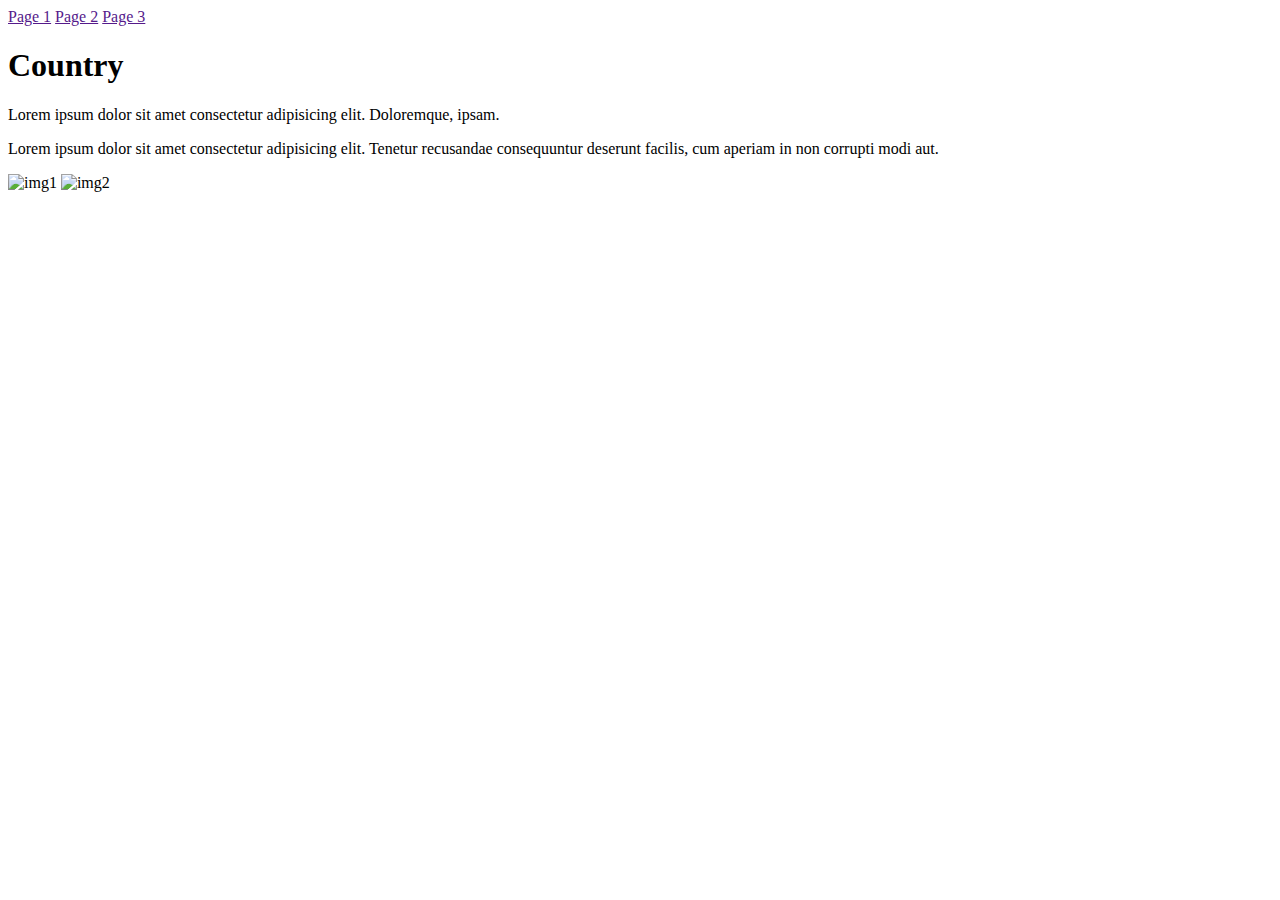
==== index.html @ fd1231ac "Initial commit" ====
<!DOCTYPE html>
<html lang="en">
  <head>
    <meta charset="UTF-8" />
    <meta name="viewport" content="width=device-width, initial-scale=1.0" />
    <title>Document</title>
  </head>
  <body>
    <main>
      <header>
        <nav>
          <a href="">Page 1</a>
          <a href="">Page 2</a>
          <a href="">Page 3</a>
        </nav>
      </header>

      <h1>Country</h1>

      <section>
        <article>
          <p>
            Lorem ipsum dolor sit amet consectetur adipisicing elit. Doloremque,
            ipsam.
          </p>
        </article>
      </section>

      <section>
        <article>
          <p>
            Lorem ipsum dolor sit amet consectetur adipisicing elit. Tenetur
            recusandae consequuntur deserunt facilis, cum aperiam in non
            corrupti modi aut.
          </p>
        </article>
      </section>

      <section>
        <img src="" alt="img1" />
        <img src="" alt="img2" />
      </section>
    </main>
  </body>
</html>
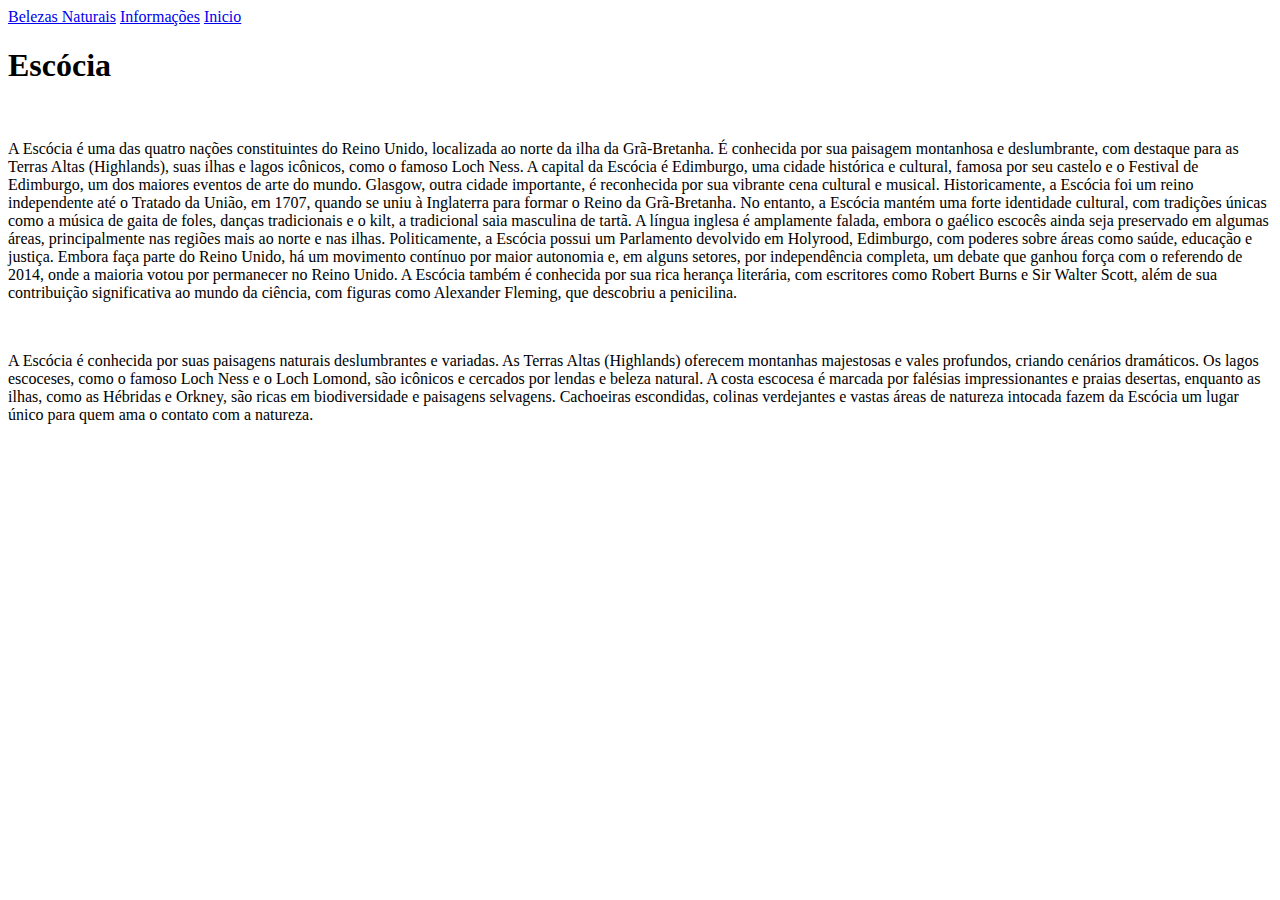
==== commit a3512128: "Adicionado index" ====
--- a/index.html
+++ b/index.html
@@ -3,42 +3,82 @@
   <head>
     <meta charset="UTF-8" />
     <meta name="viewport" content="width=device-width, initial-scale=1.0" />
-    <title>Document</title>
+    <title>Escócia</title>
+    <link rel="stylesheet" href="/ProgWebCountryPage/styles/style.css" />
   </head>
   <body>
     <main>
       <header>
-        <nav>
-          <a href="">Page 1</a>
-          <a href="">Page 2</a>
-          <a href="">Page 3</a>
+        <nav class="navegacao">
+          <a href="/ProgWebCountryPage/pages/BelezasNaturais.html"
+            >Belezas Naturais</a
+          >
+          <a href="/ProgWebCountryPage/pages/Informacoes.html">Informações</a>
+
+          <a href="index.html">Inicio</a>
         </nav>
       </header>
 
-      <h1>Country</h1>
+      <!-- #region -->
 
-      <section>
+      <h1>Escócia</h1>
+
+      <section class="introducao">
+        <img
+          class="img1"
+          src="https://www.civitatis.com/blog/wp-content/uploads/2024/07/shutterstock_2466543775-1280x790.jpg"
+          alt=""
+        />
         <article>
           <p>
-            Lorem ipsum dolor sit amet consectetur adipisicing elit. Doloremque,
-            ipsam.
+            A Escócia é uma das quatro nações constituintes do Reino Unido,
+            localizada ao norte da ilha da Grã-Bretanha. É conhecida por sua
+            paisagem montanhosa e deslumbrante, com destaque para as Terras
+            Altas (Highlands), suas ilhas e lagos icônicos, como o famoso Loch
+            Ness. A capital da Escócia é Edimburgo, uma cidade histórica e
+            cultural, famosa por seu castelo e o Festival de Edimburgo, um dos
+            maiores eventos de arte do mundo. Glasgow, outra cidade importante,
+            é reconhecida por sua vibrante cena cultural e musical.
+            Historicamente, a Escócia foi um reino independente até o Tratado da
+            União, em 1707, quando se uniu à Inglaterra para formar o Reino da
+            Grã-Bretanha. No entanto, a Escócia mantém uma forte identidade
+            cultural, com tradições únicas como a música de gaita de foles,
+            danças tradicionais e o kilt, a tradicional saia masculina de tartã.
+            A língua inglesa é amplamente falada, embora o gaélico escocês ainda
+            seja preservado em algumas áreas, principalmente nas regiões mais ao
+            norte e nas ilhas. Politicamente, a Escócia possui um Parlamento
+            devolvido em Holyrood, Edimburgo, com poderes sobre áreas como
+            saúde, educação e justiça. Embora faça parte do Reino Unido, há um
+            movimento contínuo por maior autonomia e, em alguns setores, por
+            independência completa, um debate que ganhou força com o referendo
+            de 2014, onde a maioria votou por permanecer no Reino Unido. A
+            Escócia também é conhecida por sua rica herança literária, com
+            escritores como Robert Burns e Sir Walter Scott, além de sua
+            contribuição significativa ao mundo da ciência, com figuras como
+            Alexander Fleming, que descobriu a penicilina.
           </p>
         </article>
       </section>
 
-      <section>
+      <section class="introducao">
+        <img
+          src="https://www.civitatis.com/blog/wp-content/uploads/2020/12/tren-jacobite-escocia.jpg"
+          alt=""
+        />
         <article>
           <p>
-            Lorem ipsum dolor sit amet consectetur adipisicing elit. Tenetur
-            recusandae consequuntur deserunt facilis, cum aperiam in non
-            corrupti modi aut.
+            A Escócia é conhecida por suas paisagens naturais deslumbrantes e
+            variadas. As Terras Altas (Highlands) oferecem montanhas majestosas
+            e vales profundos, criando cenários dramáticos. Os lagos escoceses,
+            como o famoso Loch Ness e o Loch Lomond, são icônicos e cercados por
+            lendas e beleza natural. A costa escocesa é marcada por falésias
+            impressionantes e praias desertas, enquanto as ilhas, como as
+            Hébridas e Orkney, são ricas em biodiversidade e paisagens
+            selvagens. Cachoeiras escondidas, colinas verdejantes e vastas áreas
+            de natureza intocada fazem da Escócia um lugar único para quem ama o
+            contato com a natureza.
           </p>
         </article>
-      </section>
-
-      <section>
-        <img src="" alt="img1" />
-        <img src="" alt="img2" />
       </section>
     </main>
   </body>
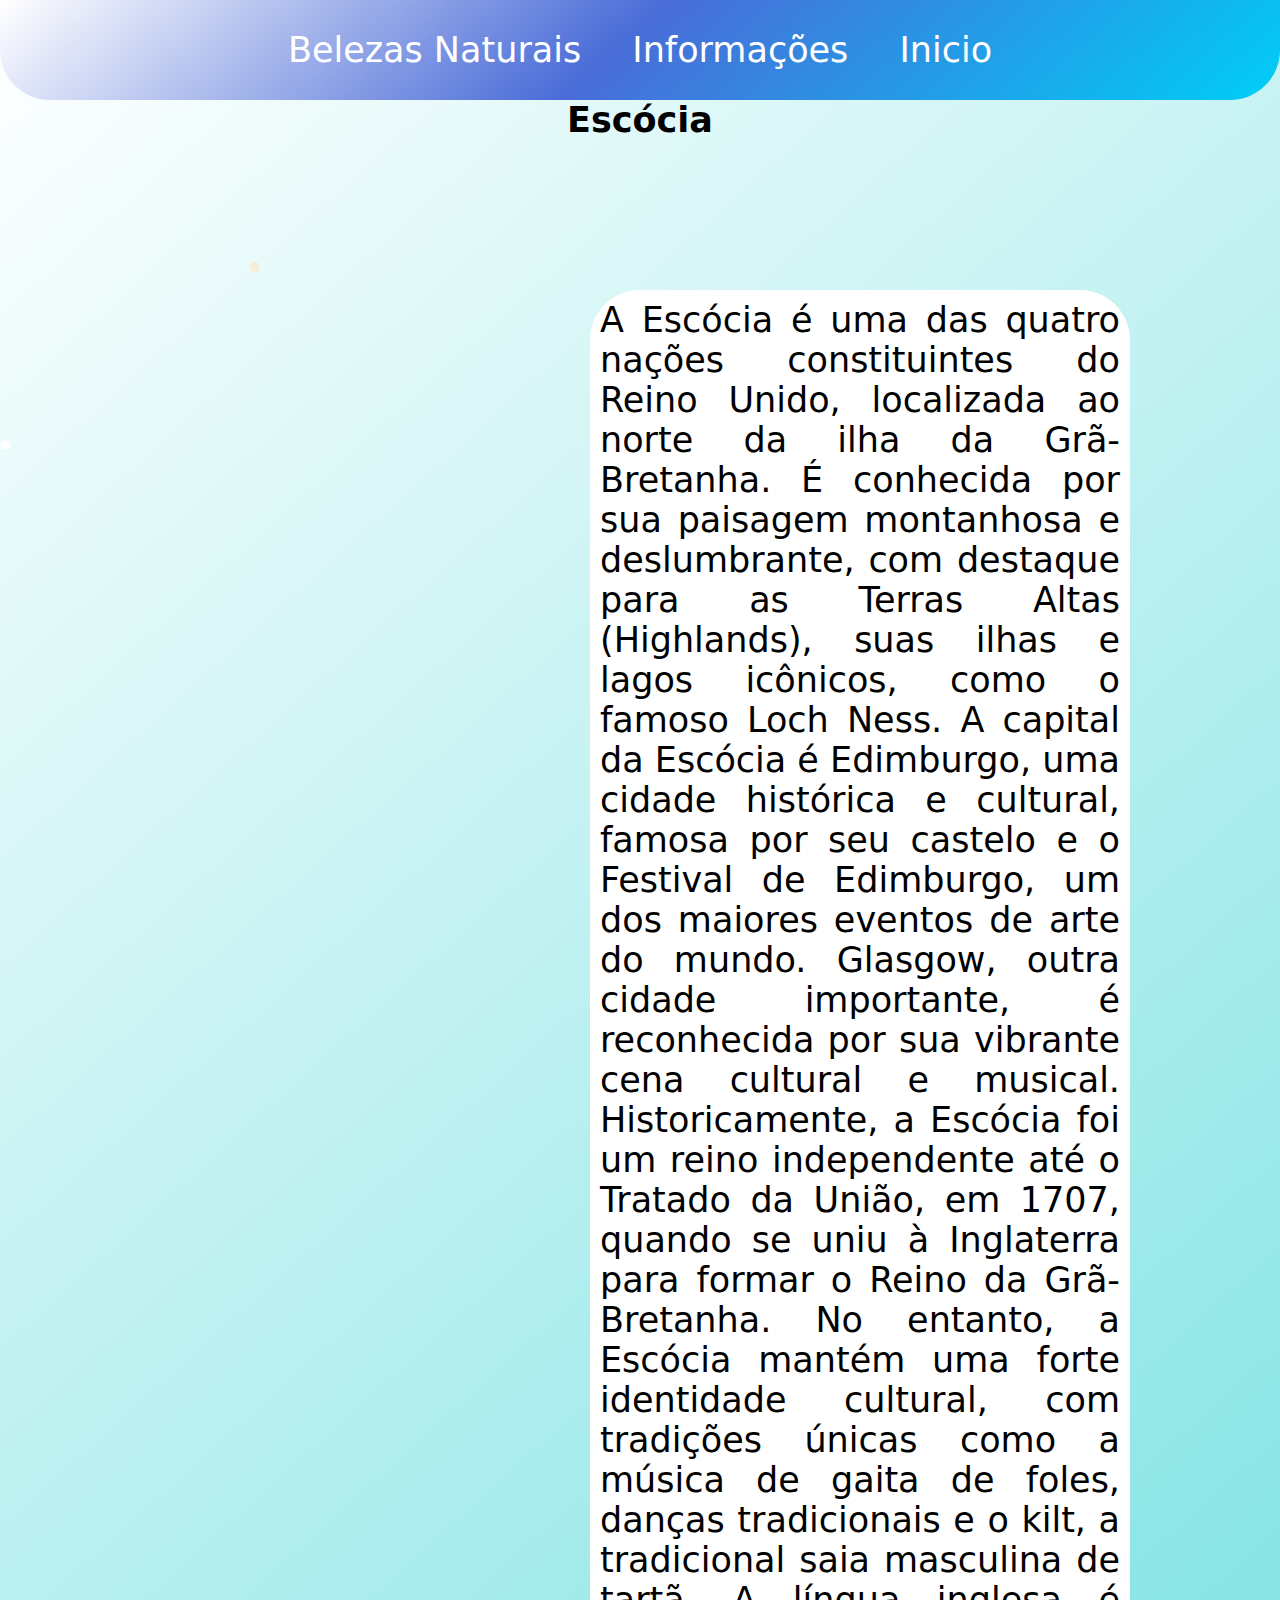
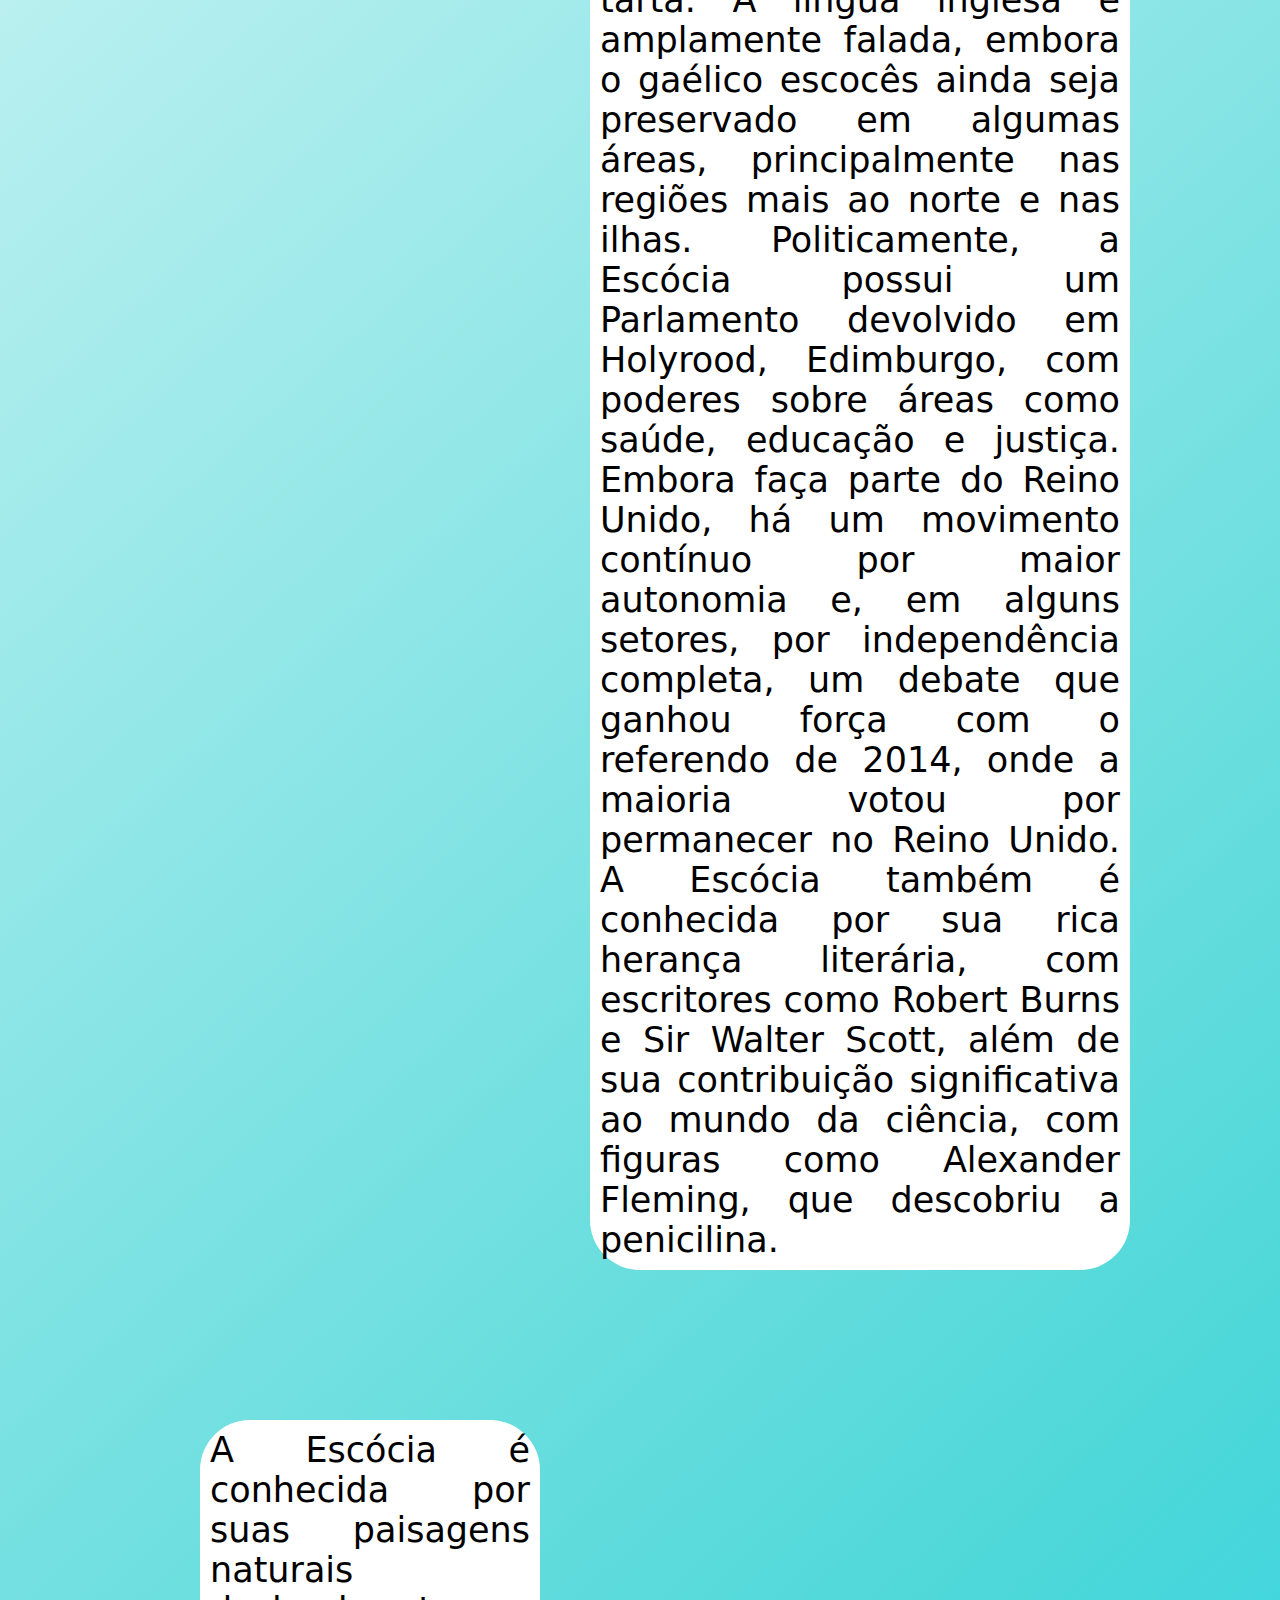
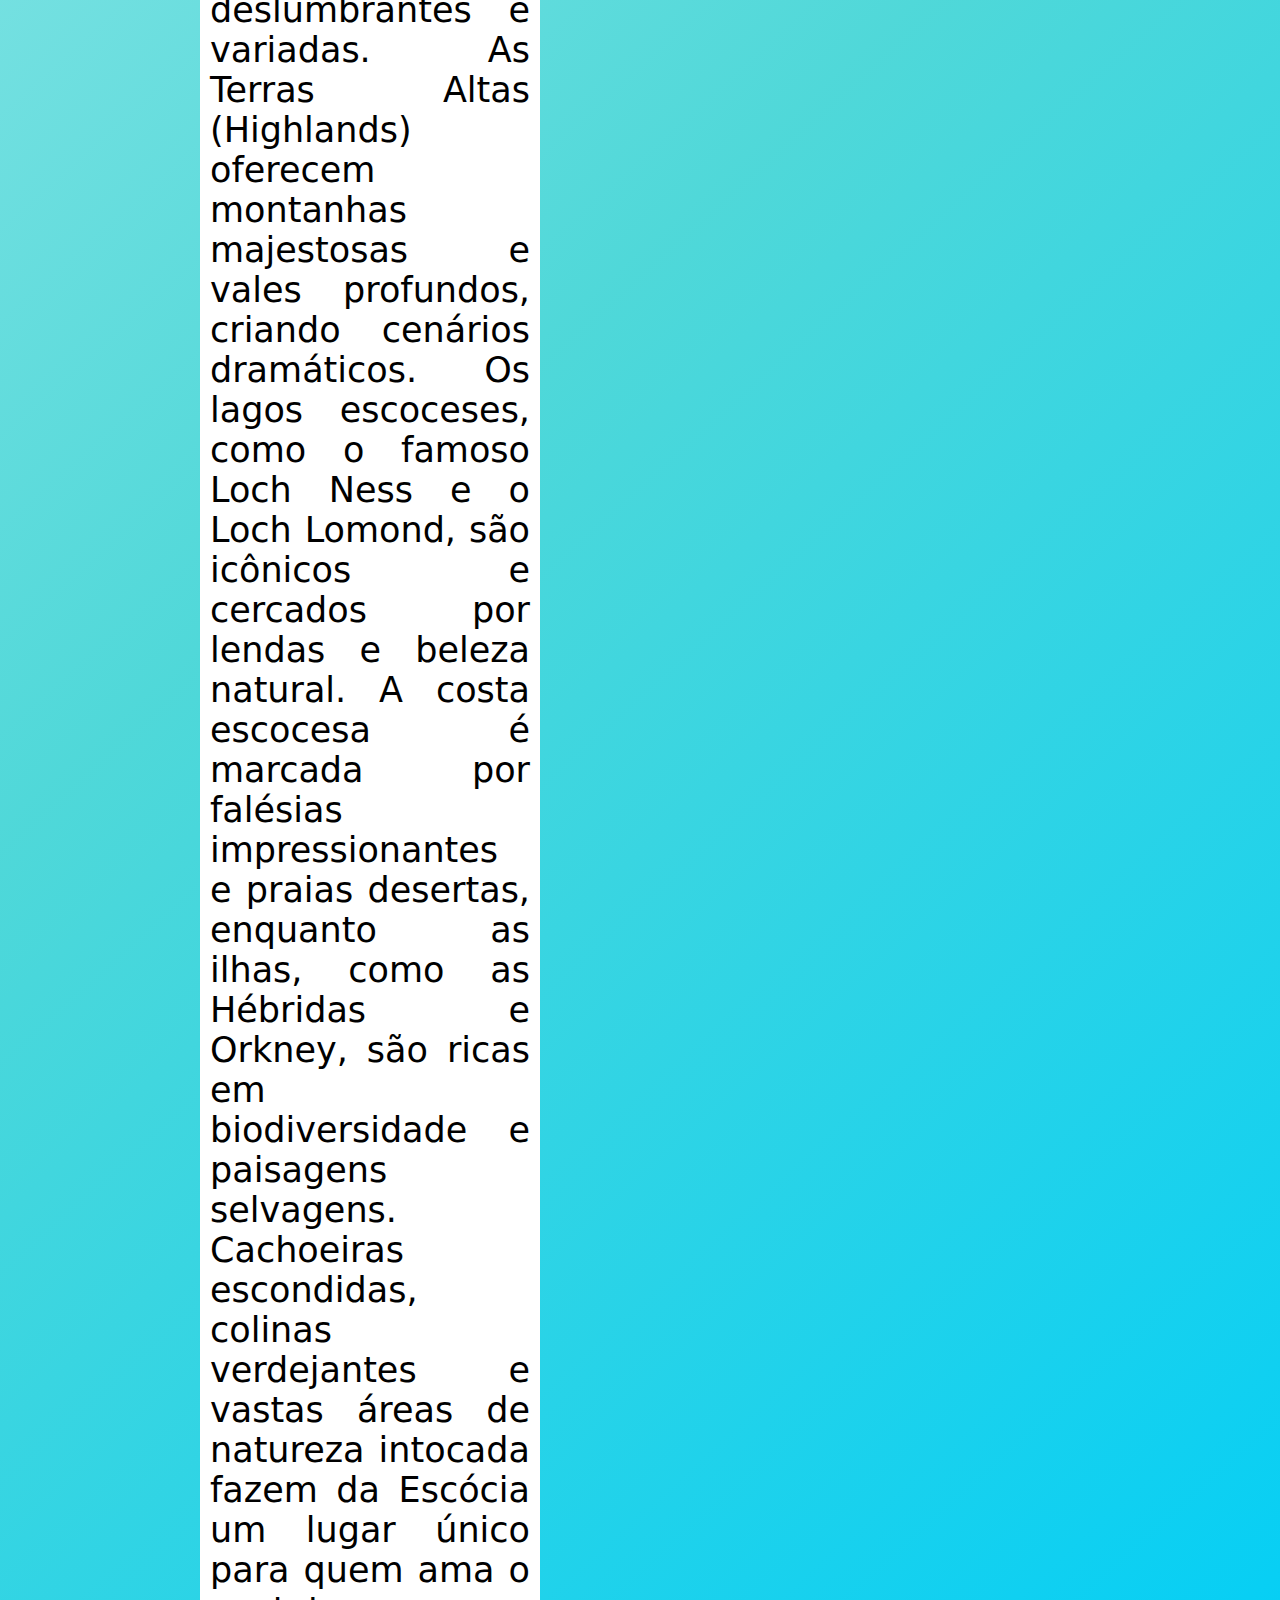
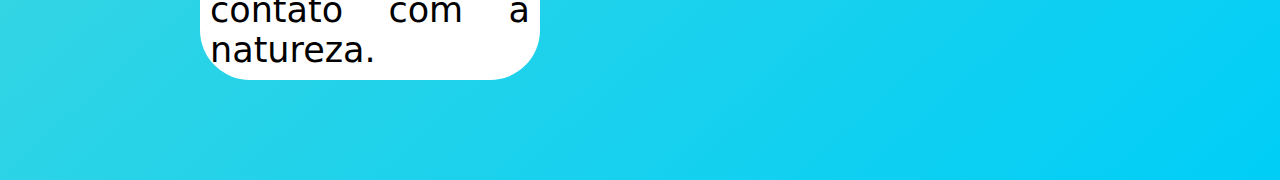
==== commit 4349782d: "alterado caminho de links" ====
--- a/index.html
+++ b/index.html
@@ -4,16 +4,14 @@
     <meta charset="UTF-8" />
     <meta name="viewport" content="width=device-width, initial-scale=1.0" />
     <title>Escócia</title>
-    <link rel="stylesheet" href="/ProgWebCountryPage/styles/style.css" />
+    <link rel="stylesheet" href="/styles/style.css" />
   </head>
   <body>
     <main>
       <header>
         <nav class="navegacao">
-          <a href="/ProgWebCountryPage/pages/BelezasNaturais.html"
-            >Belezas Naturais</a
-          >
-          <a href="/ProgWebCountryPage/pages/Informacoes.html">Informações</a>
+          <a href="/pages/BelezasNaturais.html">Belezas Naturais</a>
+          <a href="/pages/Informacoes.html">Informações</a>
 
           <a href="index.html">Inicio</a>
         </nav>
--- a/styles/style.css
+++ b/styles/style.css
@@ -0,0 +1,237 @@
+@import url("https://fonts.googleapis.com/css2?family=Roboto:ital,wght@0,100;0,300;0,400;0,500;0,700;0,900;1,100;1,300;1,400;1,500;1,700;1,900&display=swap");
+
+* {
+  font-family: system-ui, -apple-system, BlinkMacSystemFont, "Segoe UI", Roboto,
+    Oxygen, Ubuntu, Cantarell, "Open Sans", "Helvetica Neue", sans-serif;
+  box-sizing: border-box;
+  margin: 0;
+  font-size: 35px;
+}
+
+body {
+  width: 100%;
+  background: rgb(2, 0, 36);
+  background: linear-gradient(
+    138deg,
+    rgba(2, 0, 36, 1) 0%,
+    rgba(255, 255, 255, 1) 0%,
+    rgba(35, 206, 207, 0.8015581232492998) 66%,
+    rgba(0, 206, 247, 1) 100%
+  );
+}
+
+/*header nav {
+  width: 100%;
+  text-align: center;
+  margin-bottom: 100px;
+  padding-top: 15px;
+  padding-bottom: 15px;
+  background: rgb(2, 0, 36);
+  background: linear-gradient(
+    138deg,
+    rgba(2, 0, 36, 1) 0%,
+    rgba(255, 255, 255, 1) 0%,
+    rgba(35, 73, 207, 0.8015581232492998) 66%,
+    rgba(0, 206, 247, 1) 100%
+  );
+  border-radius: 0 0 50px 50px;
+}
+
+header nav a {
+  text-decoration: none;
+  padding: 30px;
+  color: white;
+}
+
+header nav a:hover {
+  text-decoration: underline;
+}*/
+
+.country-flag {
+  text-align: center;
+  border-radius: 10px;
+}
+
+h1 {
+  text-align: center;
+  margin-bottom: 100px;
+}
+
+.img1 {
+  border-radius: 30px;
+  border: solid 5px;
+  margin-left: 250px;
+  border-color: antiquewhite;
+}
+
+.introducao {
+  margin-bottom: 100px;
+}
+
+.introducao article {
+  font-weight: 100;
+  width: 50%;
+  float: right;
+  padding: 50px;
+  margin-right: 100px;
+  text-align: justify;
+}
+
+.introducao article p {
+  background-color: #fff;
+  padding: 10px;
+  border-radius: 50px;
+}
+
+.introducao:last-child article {
+  width: 50%;
+  padding: 100px;
+  float: left;
+  margin-right: 70px;
+  padding-left: 200px;
+}
+
+.introducao:last-child img {
+  border-radius: 30px;
+
+  border: solid 5px;
+  border-color: #fff;
+  margin-top: 60px;
+}
+h2 {
+  font-size: 40px;
+  text-align: center;
+  margin: 50px;
+  color: #fff;
+  padding: 10px;
+  border-radius: 50px;
+  background: rgb(2, 0, 36);
+  background: linear-gradient(
+    138deg,
+    rgba(2, 0, 36, 1) 0%,
+    rgba(255, 255, 255, 1) 0%,
+    rgba(35, 73, 207, 0.8015581232492998) 48%,
+    rgba(0, 206, 247, 1) 100%
+  );
+}
+
+.content img {
+  width: 50em;
+  border: 10px solid;
+  border-color: aliceblue;
+  border-radius: 50px;
+}
+
+.content {
+  width: 50em;
+  margin: auto;
+  margin-bottom: 100px;
+}
+
+.content p {
+  margin: auto;
+  width: 50em;
+  padding: 70px;
+  margin-top: 30px;
+  text-align: justify;
+  background-color: azure;
+  border-radius: 50px;
+  font-weight: 300;
+  line-height: 60px;
+}
+
+.navegacao {
+  padding: 30px;
+  text-align: center;
+  border-radius: 0 0 50px 50px;
+  background: rgb(2, 0, 36);
+  background: linear-gradient(
+    138deg,
+    rgba(2, 0, 36, 1) 0%,
+    rgba(255, 255, 255, 1) 0%,
+    rgba(35, 73, 207, 0.8015581232492998) 48%,
+    rgba(0, 206, 247, 1) 100%
+  );
+}
+
+.navegacao a {
+  margin: 20px;
+  text-decoration: none;
+  font-weight: 500;
+  color: #fff;
+}
+
+.navegacao a:hover {
+  text-decoration: underline;
+}
+
+.mapa {
+  width: 50em;
+  height: 25em;
+  border-radius: 50px;
+}
+
+p:hover {
+  box-shadow: 0 0 10px #00ffff, 0 0 20px #00ffff, 0 0 30px #00ffff,
+    0 0 40px #00ffff, 0 0 70px #00ffff, 0 0 100px #00ffff;
+  transition: all 0.2s ease-in-out;
+}
+
+.content h3 {
+  width: 50em;
+  text-align: center;
+  font-weight: 600;
+  margin-bottom: 10px;
+}
+
+.who-was-in-paris {
+  border: none;
+}
+
+/* Estilização do footer */
+footer {
+  background-color: #222;
+  color: #fff;
+  text-align: center;
+  padding: 20px 0;
+  font-size: 16px;
+  position: relative;
+  bottom: 0;
+  width: 100%;
+  padding: 100px;
+}
+
+footer .info-footer {
+  margin: 0;
+  font-family: Arial, sans-serif;
+}
+
+footer a {
+  text-decoration: none;
+  color: rgb(238, 147, 255);
+}
+
+footer a:hover {
+  text-decoration: underline;
+}
+
+/*
+div {
+  text-align: justify;
+  margin: auto;
+  width: 100em;
+  display: flex;
+  align-items: flex-start; 
+}
+
+div img {
+  border: 10px solid;
+  border-color: #fff;
+  border-radius: 50px;
+  margin-bottom: 30px;
+}
+
+dive aside p {
+  background-color: #fff;
+}
+  */
